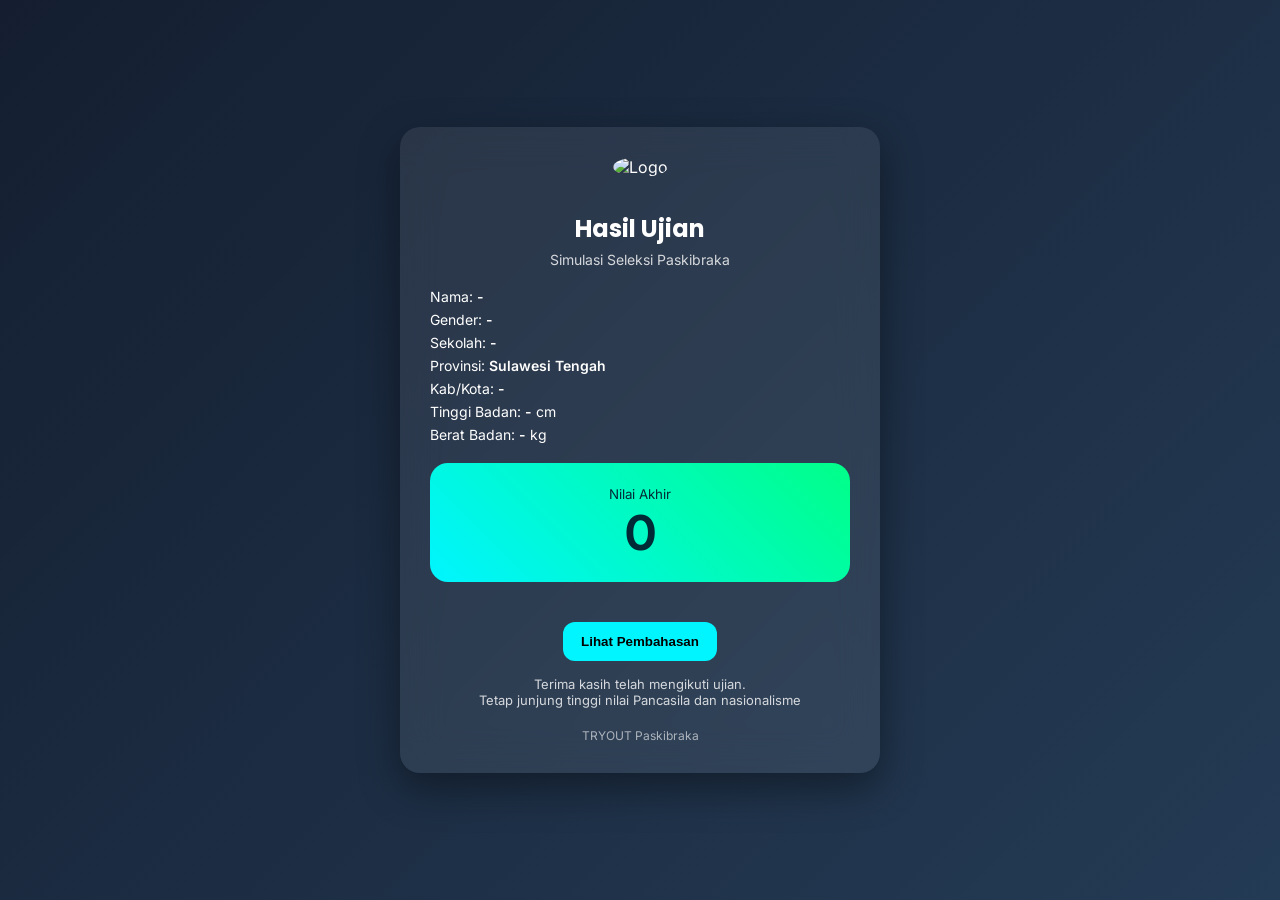
==== hasil.html @ 819b08d3 "Add files via upload" ====
<!doctype html>
<html lang="id">
  <head>
    <meta charset="UTF-8" />
    <meta name="viewport" content="width=device-width, initial-scale=1.0" />
    <title>Hasil Ujian</title>

    <link
      href="https://fonts.googleapis.com/css2?family=Poppins:wght@600;700&family=Inter:wght@400;500&display=swap"
      rel="stylesheet"
    />

    <style>
      body {
        margin: 0;
        min-height: 100vh;
        background: linear-gradient(135deg, #141e30, #243b55);
        display: flex;
        align-items: center;
        justify-content: center;
        font-family: "Inter", sans-serif;
        color: white;
      }

      .result-card {
        width: 100%;
        max-width: 420px;
        padding: 30px;
        border-radius: 20px;
        background: rgba(255, 255, 255, 0.08);
        backdrop-filter: blur(20px);
        box-shadow: 0 15px 40px rgba(0, 0, 0, 0.4);
        text-align: center;
      }

      .logo {
        width: 80px;
        margin-bottom: 15px;
        border-radius: 50%;
      }

      h2 {
        font-family: "Poppins", sans-serif;
        margin-bottom: 5px;
      }

      .sub {
        font-size: 14px;
        opacity: 0.8;
        margin-bottom: 20px;
      }

      .data {
        text-align: left;
        margin-bottom: 20px;
        font-size: 14px;
      }

      .data div {
        margin-bottom: 6px;
      }

      .data span {
        font-weight: 600;
      }

      .score-box {
        margin: 20px 0;
        padding: 20px;
        border-radius: 18px;
        background: linear-gradient(45deg, #00f5ff, #00ff88);
        color: #002b36;
      }

      .score {
        font-size: 48px;
        font-weight: bold;
      }

      button {
        padding: 12px 18px;
        border: none;
        border-radius: 12px;
        background: #00f5ff;
        cursor: pointer;
        font-weight: bold;
      }

      .note {
        font-size: 13px;
        margin-top: 15px;
        opacity: 0.8;
      }

      .footer {
        margin-top: 20px;
        font-size: 12px;
        opacity: 0.6;
      }
    </style>
  </head>

  <body>
    <div class="result-card">
      <img
        src="img/logo-dppi_20251220_232237_0000.png"
        class="logo"
        alt="Logo"
      />

      <h2>Hasil Ujian</h2>
      <div class="sub">Simulasi Seleksi Paskibraka</div>

      <!-- DATA PESERTA -->
      <div class="data">
        <div>Nama: <span id="n"></span></div>
        <div>Gender: <span id="g"></span></div>
        <div>Sekolah: <span id="s"></span></div>
        <div>Provinsi: <span id="p"></span></div>
        <div>Kab/Kota: <span id="d"></span></div>
        <div>Tinggi Badan: <span id="tb"></span> cm</div>
        <div>Berat Badan: <span id="bb"></span> kg</div>
      </div>

      <!-- NILAI -->
      <div class="score-box">
        <small>Nilai Akhir</small>
        <div class="score" id="v">0</div>
      </div>

      <br />
      <a href="review.html" target="_blank">
        <button>Lihat Pembahasan</button>
      </a>

      <div class="note">
        Terima kasih telah mengikuti ujian.<br />
        Tetap junjung tinggi nilai Pancasila dan nasionalisme
      </div>

      <div class="footer">TRYOUT Paskibraka</div>
    </div>

    <script>
      document.getElementById("n").textContent =
        localStorage.getItem("nama") || "-";

      document.getElementById("g").textContent =
        localStorage.getItem("gender") || "-";

      document.getElementById("s").textContent =
        localStorage.getItem("sekolah") || "-";

      document.getElementById("p").textContent =
        localStorage.getItem("provinsi") || "Sulawesi Tengah";

      document.getElementById("d").textContent =
        localStorage.getItem("kabkota") || "-";

      document.getElementById("tb").textContent =
        localStorage.getItem("tinggibadan") || "-";

      document.getElementById("bb").textContent =
        localStorage.getItem("beratbadan") || "-";

      document.getElementById("v").textContent =
        localStorage.getItem("nilai") || "0";
    </script>
  </body>
</html>
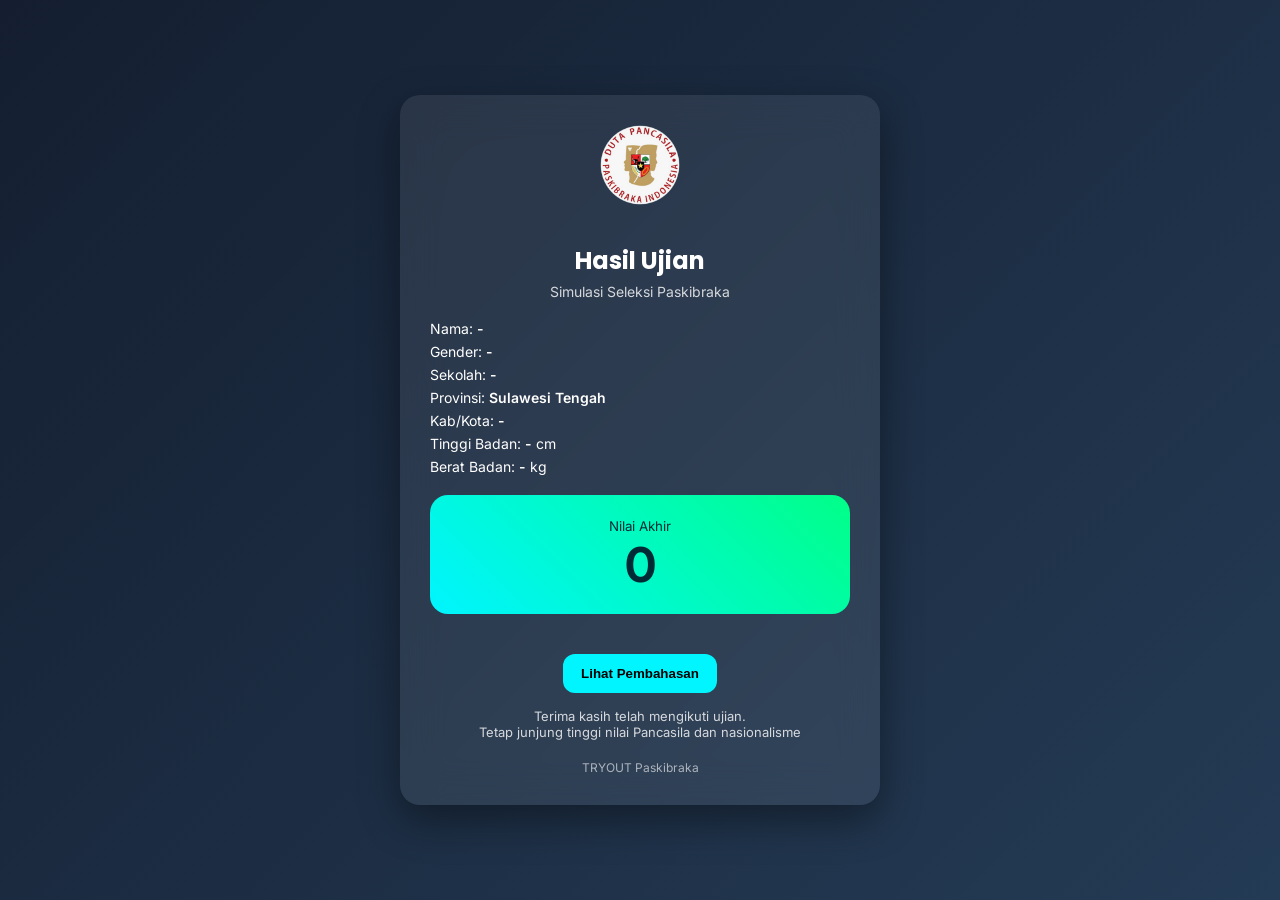
==== commit 31d443cc: "Add files via upload" ====
--- a/hasil.html
+++ b/hasil.html
@@ -103,7 +103,7 @@
   <body>
     <div class="result-card">
       <img
-        src="img/logo-dppi_20251220_232237_0000.png"
+        src="logo-dppi_20251220_232237_0000.png"
         class="logo"
         alt="Logo"
       />
